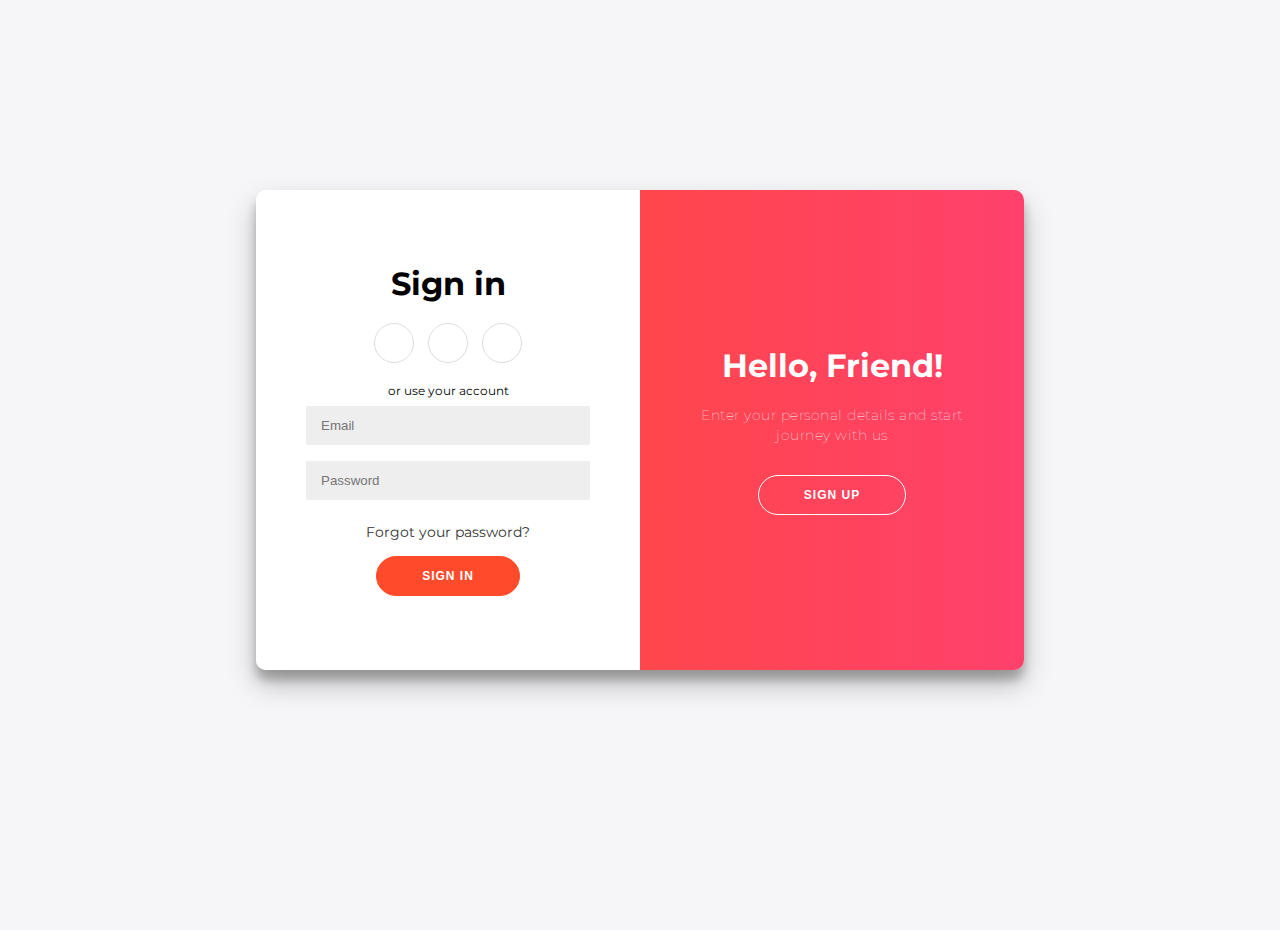
==== html/login.html @ 1d3ef171 "Added signin/signup (not functional)" ====
<!DOCTYPE html>
<html>
    <head>
        <meta charset="UTF-8"/>
        <meta name="viewport" content="width=device-width, intial-scale=1.0"/>
        <meta http-equiv="X-UA-Compatible" content="ie=edge"/>
        <link 
            rel="stylesheet" 
            href="https://use.fontawesome.com/releases/v5.8.1/css/all.css" 
            integrity="sha384-50oBUHEmvpQ+1lW4y57PTFmhCaXp0ML5d60M1M7uH2+nqUivzIebhndOJK28anvf" 
            crossorigin="anonymous"
        />

        <link rel="stylesheet" href="../css/login.css"/>
        <title>StuDB</title>
    </head>
    <body>
        <div class="container" id="container">
            <div class="form-container sign-up-container">
                <form action="#">
                    <h1>Create Account</h1>
                    <div class="social-container">
                        <a href="#" class="social"><i class="fab fa-facebook-f"></i></a>
                        <a href="#" class="social"><i class="fab fa-google-plus-g"></i></a>
                        <a href="#" class="social"><i class="fab fa-linkedin-in"></i></a>
                    </div>
                    <span>or use your email for registration</span>
                    <input type="text" placeholder="Name" />
                    <input type="email" placeholder="Email" />
                    <input type="password" placeholder="Password" />
                    <button>Sign Up</button>
                </form>
            </div>
            <div class="form-container sign-in-container">
                <form action="#">
                    <h1>Sign in</h1>
                    <div class="social-container">
                        <a href="#" class="social"><i class="fab fa-facebook-f"></i></a>
                        <a href="#" class="social"><i class="fab fa-google-plus-g"></i></a>
                        <a href="#" class="social"><i class="fab fa-linkedin-in"></i></a>
                    </div>
                    <span>or use your account</span>
                    <input type="email" placeholder="Email" />
                    <input type="password" placeholder="Password" />
                    <a href="#">Forgot your password?</a>
                    <button>Sign In</button>
                </form>
            </div>
            <div class="overlay-container">
                <div class="overlay">
                    <div class="overlay-panel overlay-left">
                        <h1>Welcome Back!</h1>
                        <p>To keep connected with us please login with your personal info</p>
                        <button class="ghost" id="signIn">Sign In</button>
                    </div>
                    <div class="overlay-panel overlay-right">
                        <h1>Hello, Friend!</h1>
                        <p>Enter your personal details and start journey with us</p>
                        <button class="ghost" id="signUp">Sign Up</button>
                    </div>
                </div>
            </div>
        </div>

        <script src="../js/login.js"></script>
    </body>
</html>
---- css/login.css ----
@import url('https://fonts.googleapis.com/css?family=Montserrat:400,800');

* {
	box-sizing: border-box;
}

body {
	background: #f6f5f7;
	display: flex;
	justify-content: center;
	align-items: center;
	flex-direction: column;
	font-family: 'Montserrat', sans-serif;
	height: 100vh;
	margin: -20px 0 50px;
}

h1 {
	font-weight: bold;
	margin: 0;
}

h2 {
	text-align: center;
}

p {
	font-size: 14px;
	font-weight: 100;
	line-height: 20px;
	letter-spacing: 0.5px;
	margin: 20px 0 30px;
}

span {
	font-size: 12px;
}

a {
	color: #333;
	font-size: 14px;
	text-decoration: none;
	margin: 15px 0;
}

button {
	border-radius: 20px;
	border: 1px solid #FF4B2B;
	background-color: #FF4B2B;
	color: #FFFFFF;
	font-size: 12px;
	font-weight: bold;
	padding: 12px 45px;
	letter-spacing: 1px;
	text-transform: uppercase;
	transition: transform 80ms ease-in;
}

button:active {
	transform: scale(0.95);
}

button:focus {
	outline: none;
}

button.ghost {
	background-color: transparent;
	border-color: #FFFFFF;
}

form {
	background-color: #FFFFFF;
	display: flex;
	align-items: center;
	justify-content: center;
	flex-direction: column;
	padding: 0 50px;
	height: 100%;
	text-align: center;
}

input {
	background-color: #eee;
	border: none;
	padding: 12px 15px;
	margin: 8px 0;
	width: 100%;
}

.container {
	background-color: #fff;
	border-radius: 10px;
  	box-shadow: 0 14px 28px rgba(0,0,0,0.25), 
			0 10px 10px rgba(0,0,0,0.22);
	position: relative;
	overflow: hidden;
	width: 768px;
	max-width: 100%;
	min-height: 480px;
}

.form-container {
	position: absolute;
	top: 0;
	height: 100%;
	transition: all 0.6s ease-in-out;
}

.sign-in-container {
	left: 0;
	width: 50%;
	z-index: 2;
}

.container.right-panel-active .sign-in-container {
	transform: translateX(100%);
}

.sign-up-container {
	left: 0;
	width: 50%;
	opacity: 0;
	z-index: 1;
}

.container.right-panel-active .sign-up-container {
	transform: translateX(100%);
	opacity: 1;
	z-index: 5;
	animation: show 0.6s;
}

@keyframes show {
	0%, 49.99% {
		opacity: 0;
		z-index: 1;
	}
	
	50%, 100% {
		opacity: 1;
		z-index: 5;
	}
}

.overlay-container {
	position: absolute;
	top: 0;
	left: 50%;
	width: 50%;
	height: 100%;
	overflow: hidden;
	transition: transform 0.6s ease-in-out;
	z-index: 100;
}

.container.right-panel-active .overlay-container{
	transform: translateX(-100%);
}

.overlay {
	background: #FF416C;
	background: -webkit-linear-gradient(to right, #FF4B2B, #FF416C);
	background: linear-gradient(to right, #FF4B2B, #FF416C);
	background-repeat: no-repeat;
	background-size: cover;
	background-position: 0 0;
	color: #FFFFFF;
	position: relative;
	left: -100%;
	height: 100%;
	width: 200%;
  	transform: translateX(0);
	transition: transform 0.6s ease-in-out;
}

.container.right-panel-active .overlay {
  	transform: translateX(50%);
}

.overlay-panel {
	position: absolute;
	display: flex;
	align-items: center;
	justify-content: center;
	flex-direction: column;
	padding: 0 40px;
	text-align: center;
	top: 0;
	height: 100%;
	width: 50%;
	transform: translateX(0);
	transition: transform 0.6s ease-in-out;
}

.overlay-left {
	transform: translateX(-20%);
}

.container.right-panel-active .overlay-left {
	transform: translateX(0);
}

.overlay-right {
	right: 0;
	transform: translateX(0);
}

.container.right-panel-active .overlay-right {
	transform: translateX(20%);
}

.social-container {
	margin: 20px 0;
}

.social-container a {
	border: 1px solid #DDDDDD;
	border-radius: 50%;
	display: inline-flex;
	justify-content: center;
	align-items: center;
	margin: 0 5px;
	height: 40px;
	width: 40px;
}
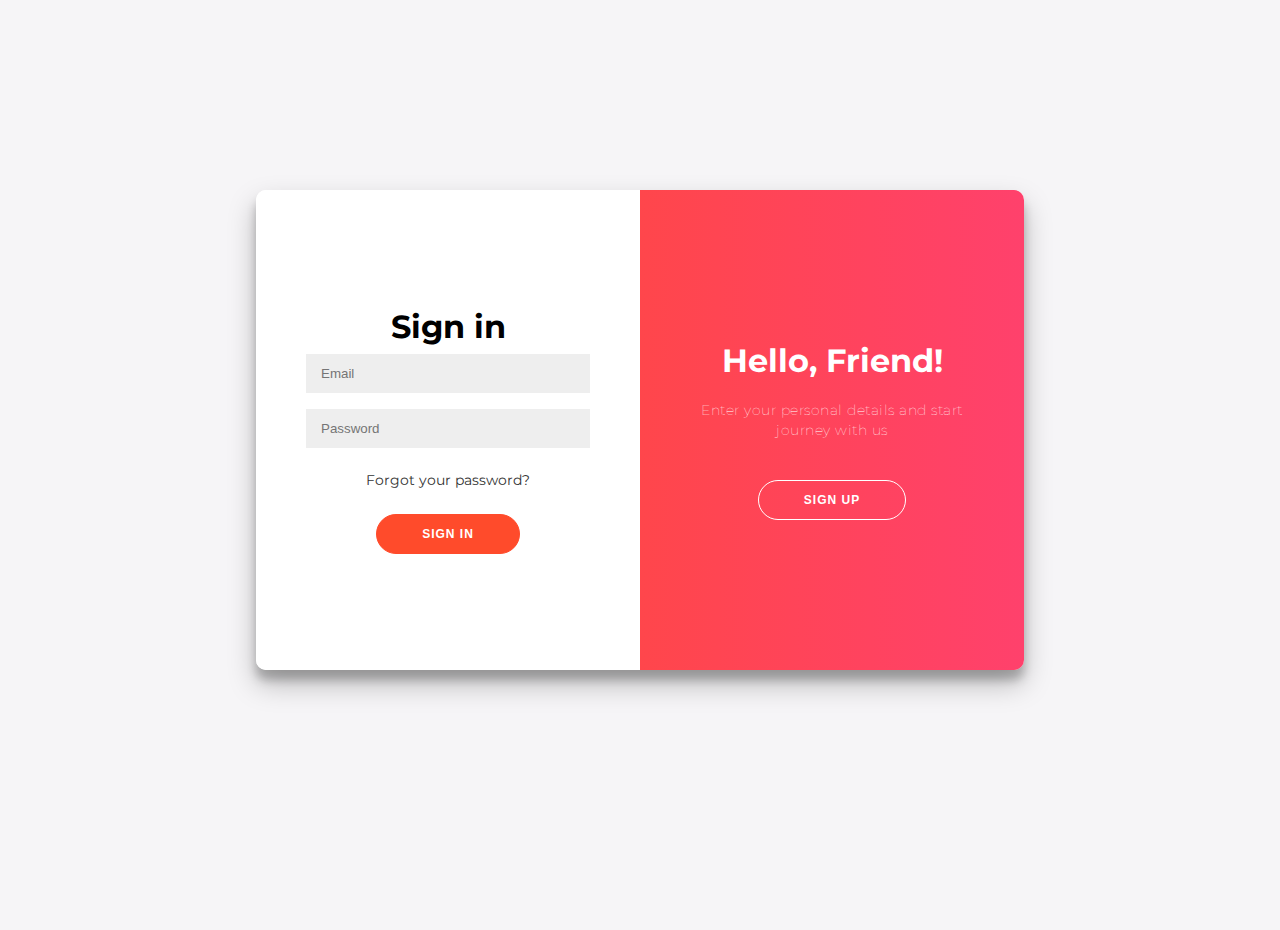
==== commit 2a94ed97: "laying foundation for login system" ====
--- a/html/login.html
+++ b/html/login.html
@@ -4,46 +4,31 @@
         <meta charset="UTF-8"/>
         <meta name="viewport" content="width=device-width, intial-scale=1.0"/>
         <meta http-equiv="X-UA-Compatible" content="ie=edge"/>
-        <link 
-            rel="stylesheet" 
-            href="https://use.fontawesome.com/releases/v5.8.1/css/all.css" 
-            integrity="sha384-50oBUHEmvpQ+1lW4y57PTFmhCaXp0ML5d60M1M7uH2+nqUivzIebhndOJK28anvf" 
-            crossorigin="anonymous"
-        />
-
         <link rel="stylesheet" href="../css/login.css"/>
         <title>StuDB</title>
     </head>
     <body>
         <div class="container" id="container">
             <div class="form-container sign-up-container">
-                <form action="#">
+                <form action="../php/signup.php" method="POST" id="signup">
                     <h1>Create Account</h1>
-                    <div class="social-container">
-                        <a href="#" class="social"><i class="fab fa-facebook-f"></i></a>
-                        <a href="#" class="social"><i class="fab fa-google-plus-g"></i></a>
-                        <a href="#" class="social"><i class="fab fa-linkedin-in"></i></a>
-                    </div>
-                    <span>or use your email for registration</span>
-                    <input type="text" placeholder="Name" />
-                    <input type="email" placeholder="Email" />
-                    <input type="password" placeholder="Password" />
-                    <button>Sign Up</button>
+                    <input type="text" placeholder="Full name"/>
+                    <input type="email" placeholder="Email"/>
+                    <input type="password" placeholder="Password"/>
+                    <input type="password" placeholder="Confirm Password"/>
+                    <span style="font-size: 20px">I am a:</span>
+                    <input type="radio" name="type" value="Teacher">Teacher
+                    <input type="radio" name="type" value="Student">Student
+                    <button type="submit" form="signup" value="Submit">Sign Up</button>
                 </form>
             </div>
             <div class="form-container sign-in-container">
-                <form action="#">
+                <form action="../php/signin.php" method="POST" id="signin">
                     <h1>Sign in</h1>
-                    <div class="social-container">
-                        <a href="#" class="social"><i class="fab fa-facebook-f"></i></a>
-                        <a href="#" class="social"><i class="fab fa-google-plus-g"></i></a>
-                        <a href="#" class="social"><i class="fab fa-linkedin-in"></i></a>
-                    </div>
-                    <span>or use your account</span>
                     <input type="email" placeholder="Email" />
                     <input type="password" placeholder="Password" />
                     <a href="#">Forgot your password?</a>
-                    <button>Sign In</button>
+                    <button type="submit" form="signin" value="Submit">Sign In</button>
                 </form>
             </div>
             <div class="overlay-container">
--- a/css/login.css
+++ b/css/login.css
@@ -54,7 +54,8 @@
 	padding: 12px 45px;
 	letter-spacing: 1px;
 	text-transform: uppercase;
-	transition: transform 80ms ease-in;
+    transition: transform 80ms ease-in;
+    margin-top: 10px;
 }
 
 button:active {
@@ -210,18 +211,3 @@
 .container.right-panel-active .overlay-right {
 	transform: translateX(20%);
 }
-
-.social-container {
-	margin: 20px 0;
-}
-
-.social-container a {
-	border: 1px solid #DDDDDD;
-	border-radius: 50%;
-	display: inline-flex;
-	justify-content: center;
-	align-items: center;
-	margin: 0 5px;
-	height: 40px;
-	width: 40px;
-}